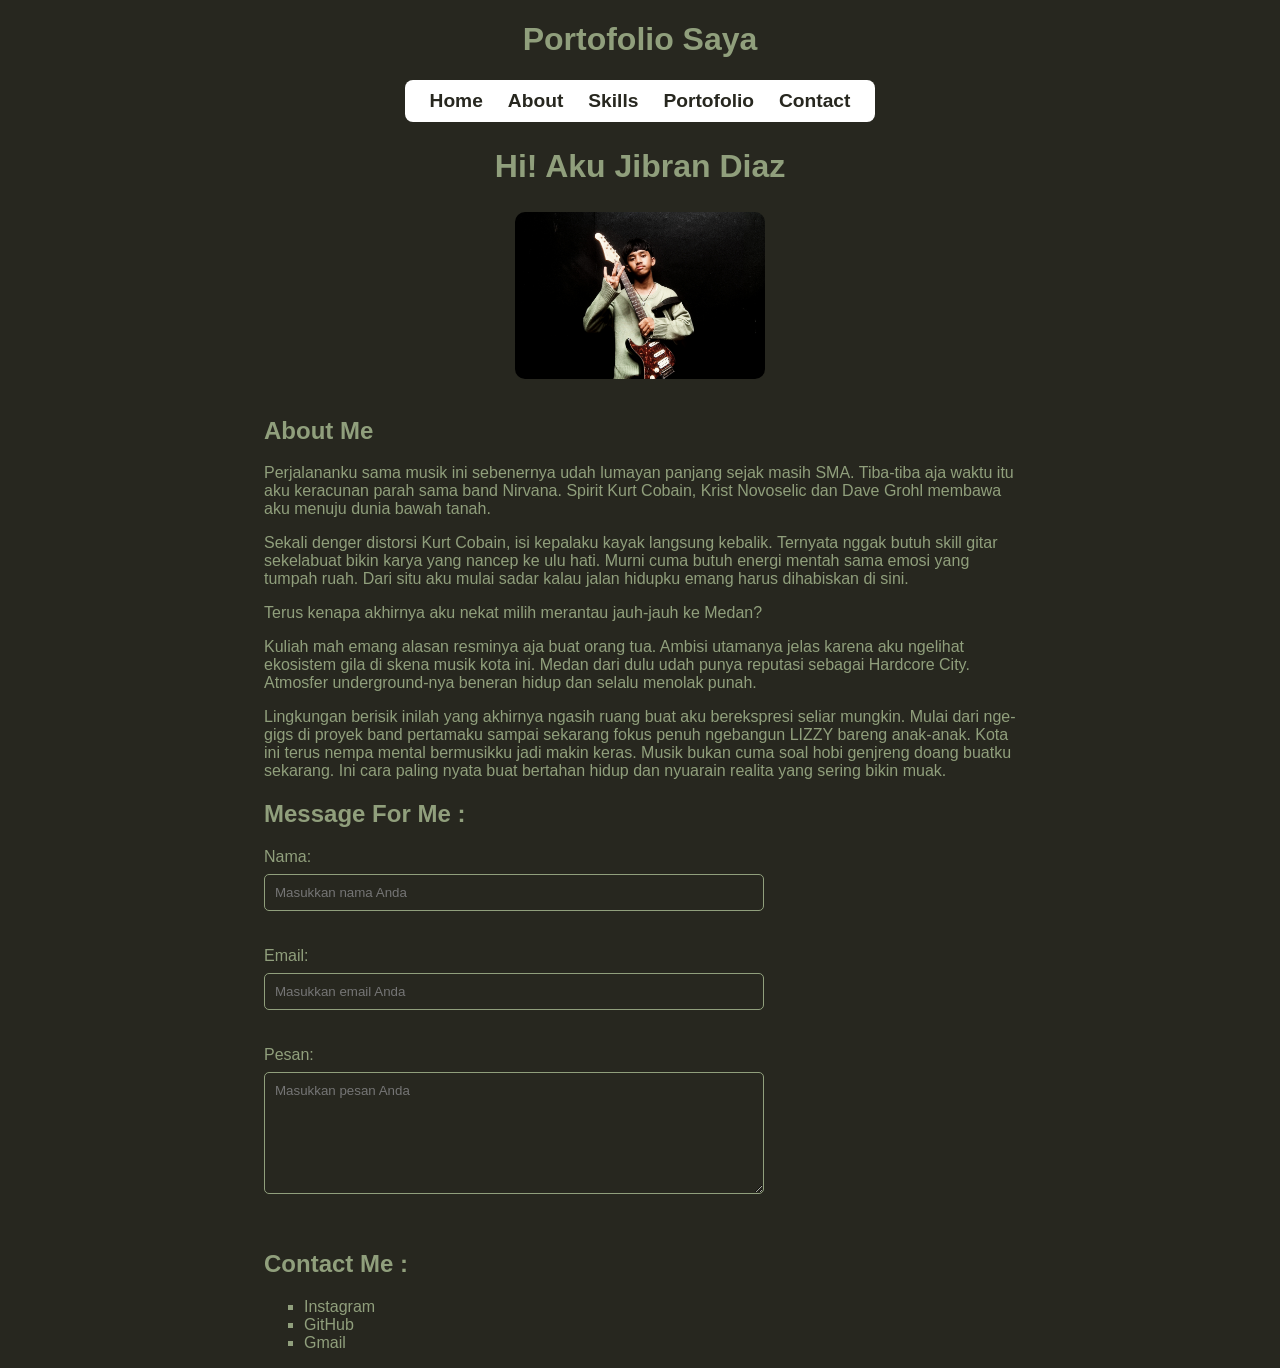
==== index.html @ 1a18b6ea "Update and rename home.html to index.html" ====
<!DOCTYPE html>
<html lang="en">
<head>
    <meta charset="UTF-8">
    <meta name="viewport" content="width=device-width, initial-scale=1.0">
    <title>Portofolio Jibran</title>
    <link rel="stylesheet" href="style.css">
</head>
<body>
    <header>
        <h1 class="title">Portofolio Saya</h1>
        <nav>
            <a href="index.html">Home</a>
            <a href="about.html">About</a>
            <a href="skills.html">Skills</a>
            <a href="portofolio.html">Portofolio</a>
            <a href="contact.html">Contact</a>
        </nav>
    </header>

    <main>
        <section id="Home">  
            <h1 class="title">Hi! Aku Jibran Diaz</h1>
            <img id="mygo" src="foto.jpg" alt="Foto Saya" width="250"><br>
        </section>

        <section id="About">
            <h2>About Me</h2>
            <p>Perjalananku sama musik ini sebenernya udah lumayan panjang sejak masih SMA. Tiba-tiba aja waktu itu aku keracunan parah sama band Nirvana. Spirit Kurt Cobain, Krist Novoselic dan Dave Grohl membawa aku menuju dunia bawah tanah.</p>
            
            <p>Sekali denger distorsi Kurt Cobain, isi kepalaku kayak langsung kebalik. Ternyata nggak butuh skill gitar sekelabuat bikin karya yang nancep ke ulu hati. Murni cuma butuh energi mentah sama emosi yang tumpah ruah. Dari situ aku mulai sadar kalau jalan hidupku emang harus dihabiskan di sini.</p>
            
            <p>Terus kenapa akhirnya aku nekat milih merantau jauh-jauh ke Medan?</p>
            
            <p>Kuliah mah emang alasan resminya aja buat orang tua. Ambisi utamanya jelas karena aku ngelihat ekosistem gila di skena musik kota ini. Medan dari dulu udah punya reputasi sebagai Hardcore City. Atmosfer underground-nya beneran hidup dan selalu menolak punah.</p>
            
            <p>Lingkungan berisik inilah yang akhirnya ngasih ruang buat aku berekspresi seliar mungkin. Mulai dari nge-gigs di proyek band pertamaku sampai sekarang fokus penuh ngebangun LIZZY bareng anak-anak. Kota ini terus nempa mental bermusikku jadi makin keras. Musik bukan cuma soal hobi genjreng doang buatku sekarang. Ini cara paling nyata buat bertahan hidup dan nyuarain realita yang sering bikin muak.</p>
        </section>

        <section id="Contact">
            <h2>Message For Me : </h2>
            <form>
                <label for="Nama">Nama:</label><br>
                <input type="text" id="nama" placeholder="Masukkan nama Anda"><br><br>

                <label for="Email">Email:</label><br>
                <input type="email" id="email" placeholder="Masukkan email Anda"><br><br>

                <label for="Pesan">Pesan:</label><br>
                <textarea id="pesan" placeholder="Masukkan pesan Anda"></textarea><br><br>

            </form>
            <h2>Contact Me :</h2>
            <ul>
                <li><a href="https://www.instagram.com/jib_freak" target="_blank">Instagram</a></li>
                <li><a href="https://github.com/Jibsnd" target="_blank">GitHub</a></li>
                <li><a href="mailto:learntoflyhugh2@gmail.com" target="_blank">Gmail</a></li>
            </ul>
        </section>
    </main>
</body>
</html>
---- style.css ----
/* ==============================
   BASE STYLES & LAYOUT
   ============================== */
body {
    padding: 0% 20%;
    font-family: Arial, sans-serif;
    color: #909f7c;
    background-color: #27271f;
}

#porto {
    padding: 0% 20%;
    font-family: Arial, sans-serif;
    color: #909f7c;
    background-color: #000000;
}

.title {
    color: #909f7c;
    font-size: 2em;
    text-align: center;
}

/* ==============================
   NAVIGATION
   ============================== */
nav {
    display: flex;
    gap: 25px;
    padding: 10px 25px;
    font-size: 1.2em;
    background-color: #ffffff;
    width: fit-content;
    margin: 0 auto;
    border-radius: 8px;
}

nav a {
    text-decoration: none;
    color: #27271f;
    font-weight: bold;
    transition: 0.3s ease;
}

nav a:hover {
    color: #909f7c;
}

/* ==============================
   IMAGES & MEDIA
   ============================== */
#mygo {
    display: block;
    margin: 0 auto;
    border-radius: 10px;
}

/* ==============================
   FORM CONTACT
   ============================== */
form {
    display: flex;
    flex-direction: column;
    max-width: 500px;
}

input[type="text"], 
input[type="email"], 
textarea {
    background-color: #27271f;
    border: 1px solid #909f7c;
    color: #909f7c;
    padding: 10px;
    border-radius: 5px;
    font-family: Arial, sans-serif;
    margin-top: -10px;
}

textarea {
    resize: vertical;
    min-height: 100px;
}

input:focus, 
textarea:focus {
    outline: none;
    border-color: #ffffff;
}

/* ==============================
   LISTS & LINKS (FOOTER/CONTACT)
   ============================== */
ul {
    list-style-type: square;
    color: #909f7c;
}

ul li a {
    color: #909f7c;
    text-decoration: none;
}

ul li a:hover {
    text-decoration: underline;
}

/* ==============================
   MEDIA QUERIES (Syarat Wajib Tugas)
   ============================== */
@media (max-width: 768px) {
    body, #porto {
        padding: 0% 5%;
    }
    nav {
        flex-direction: column;
    }
}
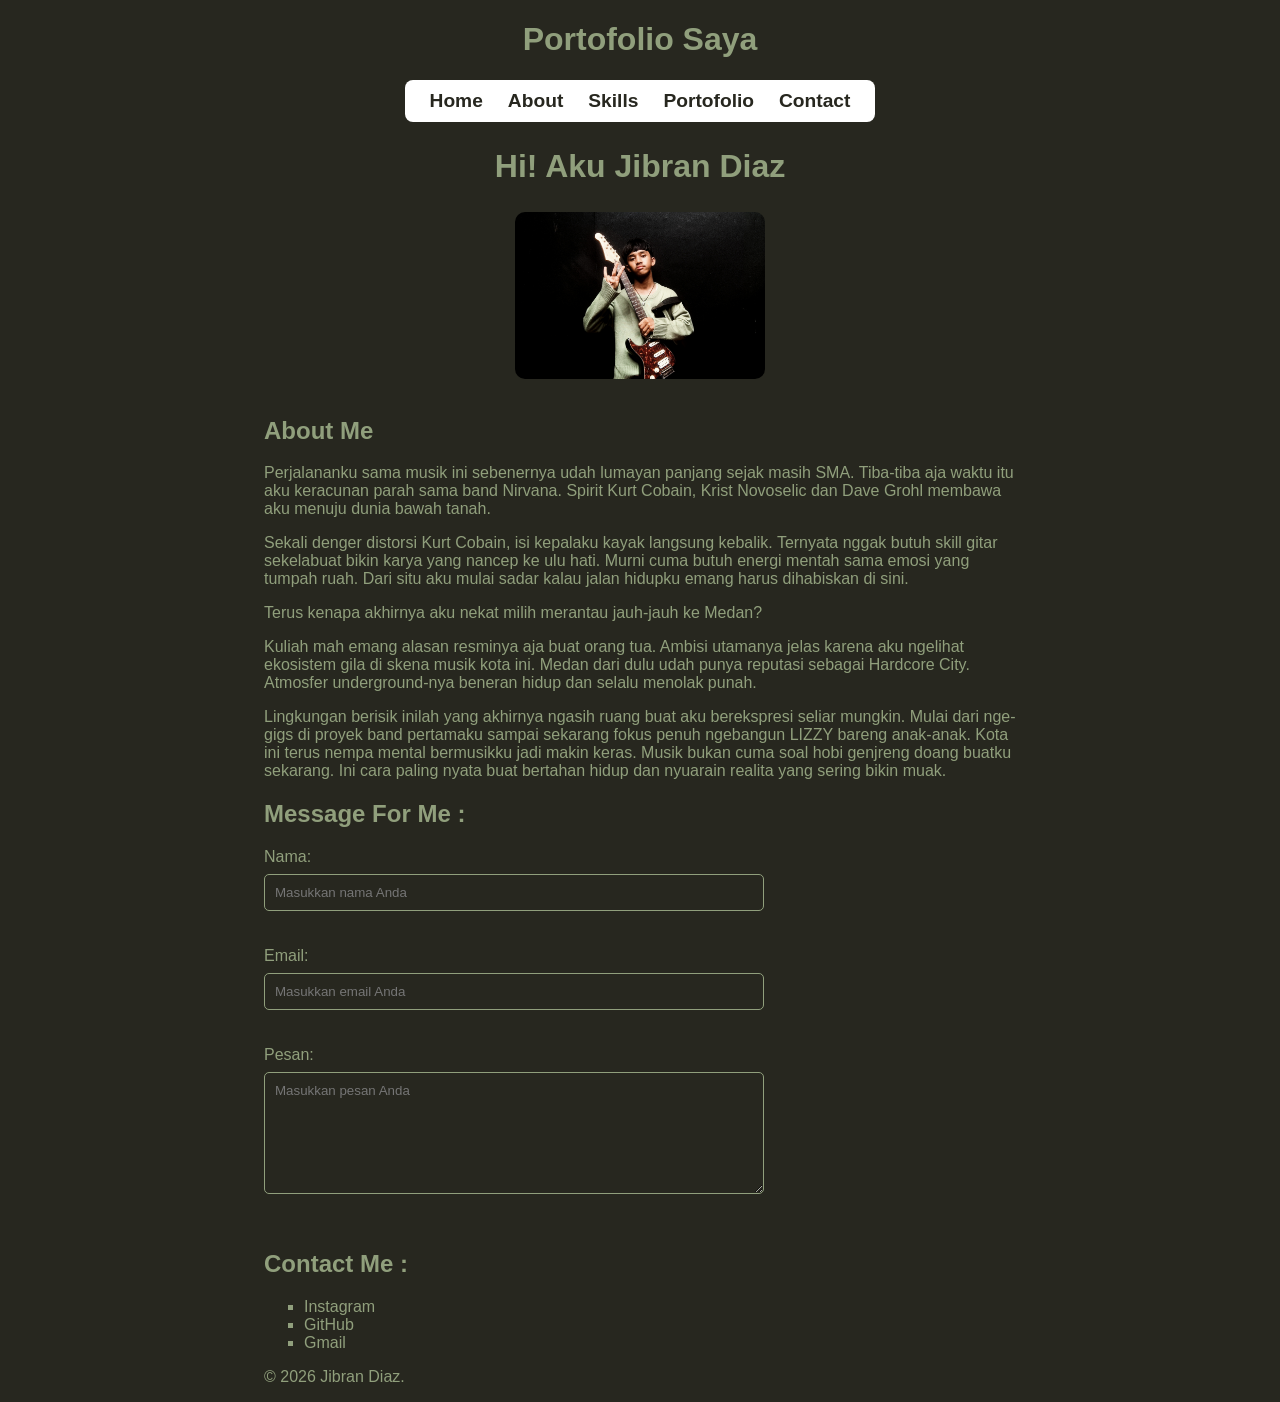
==== commit 5bf3c73c: "Update index.html" ====
--- a/index.html
+++ b/index.html
@@ -58,5 +58,9 @@
             </ul>
         </section>
     </main>
+
+    <footer>
+        <p>&copy; 2026 Jibran Diaz.</p>
+    </footer>
 </body>
 </html>
